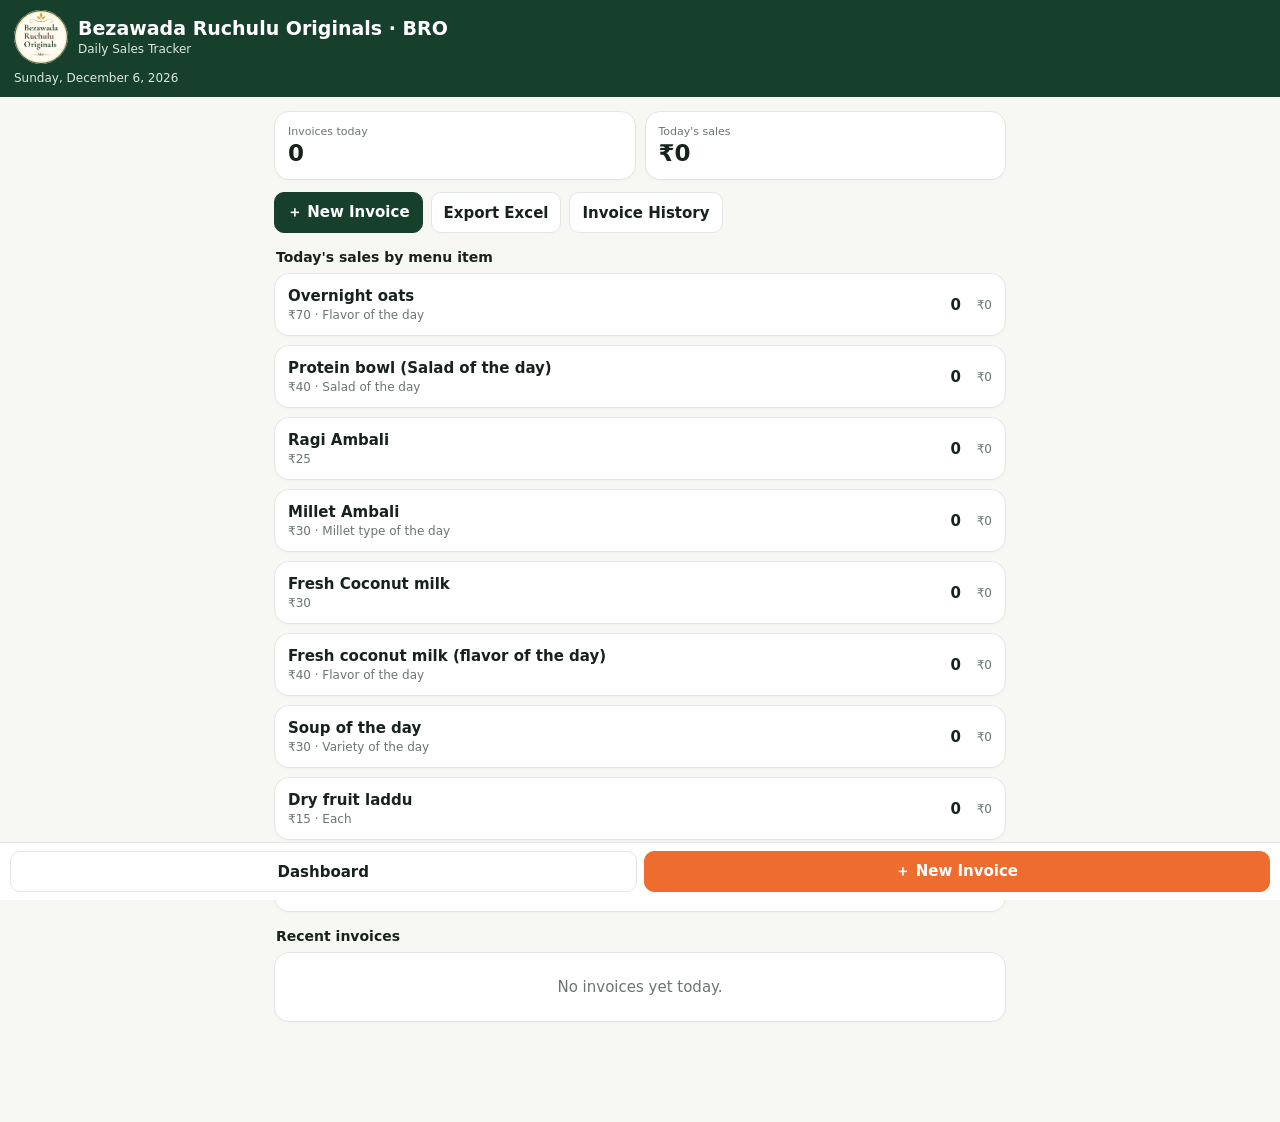
==== BRO_Daily_Sales_Invoice_Tracker.html @ 113134ef "Add files via upload Sales html" ====
<!doctype html>
<html lang="en">
<head>
<meta charset="utf-8"><meta name="viewport" content="width=device-width,initial-scale=1,viewport-fit=cover">
<meta name="theme-color" content="#163f2c"><title>BRO Daily Sales Tracker</title>
<style>
:root{--green:#163f2c;--brown:#5b321f;--gold:#d3a52e;--orange:#ef6c2f;--bg:#f7f7f3;--card:#fff;--ink:#18221d;--muted:#6b756f;--line:#e3e7e3;--danger:#b42318;--ok:#18794e}
*{box-sizing:border-box}body{margin:0;background:var(--bg);color:var(--ink);font:15px system-ui,-apple-system,BlinkMacSystemFont,"Segoe UI",sans-serif}
header{background:var(--green);color:#fff;padding:10px 14px calc(12px + env(safe-area-inset-top));position:sticky;top:0;z-index:20}.brand{display:flex;align-items:center;gap:10px}.brand img{width:54px;height:54px;object-fit:contain;border-radius:50%;background:#fff}.brand-title{font-weight:800;font-size:19px;line-height:1.15}.brand-sub{font-size:12px;color:#dce8e0;margin-top:2px}.date{font-size:12px;color:#dce8e0;margin-top:7px}
main{max-width:760px;margin:auto;padding:14px 14px 100px}.screen{display:none}.screen.active{display:block}.summary{display:grid;grid-template-columns:1fr 1fr;gap:9px;margin-bottom:12px}.card{background:var(--card);border:1px solid var(--line);border-radius:15px;padding:13px;box-shadow:0 1px 2px #00000008}.label{font-size:11px;color:var(--muted)}.big{font-size:23px;font-weight:800;margin-top:2px}.toolbar{display:flex;gap:8px;flex-wrap:wrap;margin:10px 0}.btn{border:1px solid var(--line);background:#fff;color:var(--ink);border-radius:10px;padding:10px 12px;font:inherit;font-weight:750}.btn.primary{background:var(--green);border-color:var(--green);color:#fff}.btn.accent{background:var(--orange);border-color:var(--orange);color:#fff}.btn.danger{color:var(--danger)}.btn:disabled{opacity:.45}
.section-title{font-size:14px;font-weight:850;margin:16px 2px 8px}.menu{display:flex;flex-direction:column;gap:9px}.item{display:grid;grid-template-columns:1fr auto;gap:9px;align-items:center}.name{font-weight:800}.meta{font-size:12px;color:var(--muted);margin-top:3px}.actions{display:flex;align-items:center;gap:7px}.qty{min-width:28px;text-align:center;font-weight:850}.sell{background:var(--green);color:#fff;border:0;border-radius:11px;padding:11px 14px;font-weight:850}.minus{background:#fff;border:1px solid var(--line);border-radius:9px;padding:8px 11px;font-weight:800}.cartrow{display:grid;grid-template-columns:1fr auto;gap:10px;align-items:center;padding:9px 0}.line-total{font-weight:800}.total{display:flex;justify-content:space-between;font-weight:900;font-size:19px;padding-top:12px}.empty{color:var(--muted);text-align:center;padding:25px 5px}.notice{background:#fff8e7;border-color:#f0d58b}.success{background:#ecfdf3;border-color:#b7e5c8;color:#12663e}.small{font-size:12px;color:var(--muted)}
input{width:100%;padding:11px;border:1px solid #cfd6d1;border-radius:10px;font:inherit;margin-top:5px;background:#fff}label{font-size:13px;font-weight:700;display:block;margin-bottom:10px}.row2{display:grid;grid-template-columns:1fr 1fr;gap:10px}.invoice-head{display:flex;justify-content:space-between;gap:10px;margin-bottom:10px}.invoice-no{font-weight:850}.history-item{display:flex;justify-content:space-between;gap:10px;align-items:center}.history-item+.history-item{margin-top:8px}.muted{color:var(--muted)}
footer{position:fixed;bottom:0;left:0;right:0;background:#fff;border-top:1px solid var(--line);padding:8px 10px calc(8px + env(safe-area-inset-bottom));display:flex;gap:7px;z-index:30}footer .btn{flex:1}.hidden{display:none!important}
.invoice-print{display:none}dialog{border:0;border-radius:16px;padding:0;width:min(92vw,520px);box-shadow:0 20px 70px #0005}dialog::backdrop{background:#0007}
@media print{body{background:#fff}.no-print{display:none!important}.invoice-print{display:block!important;padding:20px;max-width:720px;margin:auto}.print-logo{width:80px;height:80px}.print-brand{display:flex;align-items:center;gap:14px;border-bottom:2px solid #163f2c;padding-bottom:10px}.print-title{font-size:24px;font-weight:900}.print-meta{margin:12px 0}.print-table{width:100%;border-collapse:collapse}.print-table th,.print-table td{border-bottom:0;padding:7px;text-align:left}.print-table .r{text-align:right}.print-total{text-align:right;font-size:18px;font-weight:900;margin-top:12px}}
</style></head>
<body>
<header class="no-print"><div class="brand"><img id="logo" alt="BRO logo"><div><div class="brand-title">Bezawada Ruchulu Originals · BRO</div><div class="brand-sub">Daily Sales Tracker</div></div></div><div class="date" id="today"></div></header>
<main class="no-print">
<section id="dashboard" class="screen active">
<div class="summary"><div class="card"><div class="label">Invoices today</div><div class="big" id="invoiceCount">0</div></div><div class="card"><div class="label">Today's sales</div><div class="big">₹<span id="revenue">0</span></div></div></div>
<div class="toolbar"><button class="btn primary" id="newInvoiceBtn">＋ New Invoice</button><button class="btn" id="exportBtn">Export Excel</button><button class="btn" id="historyBtn">Invoice History</button></div>
<div class="section-title">Today's sales by menu item</div><div id="salesMenu" class="menu"></div>
<div class="section-title">Recent invoices</div><div id="recentInvoices"></div>
</section>
<section id="invoiceScreen" class="screen">
<div class="toolbar"><button class="btn" id="backBtn">← Dashboard</button></div>
<div class="card"><div class="invoice-head"><div><div class="label">New invoice</div><div class="invoice-no" id="newInvoiceNo"></div></div><div class="small" id="invoiceTime"></div></div>
<label>Customer name<input id="customerName" autocomplete="name" placeholder="Customer name"></label>
<label>Mobile number<input id="customerPhone" type="tel" inputmode="tel" autocomplete="tel" placeholder="Mobile number" maxlength="15"></label>
</div>
<div class="section-title">Menu items</div><div id="invoiceMenu" class="menu"></div>
<div class="card" style="margin-top:12px"><div id="cart"></div><div class="total"><span>Total</span><span>₹<span id="cartTotal">0</span></span></div><div class="toolbar"><button class="btn primary" id="submitInvoice">Save Invoice</button></div><div class="small">Saving the invoice updates today's sales immediately.</div></div>
</section>
<section id="historyScreen" class="screen"><div class="toolbar"><button class="btn" id="historyBack">← Dashboard</button></div><div class="section-title">Invoice history</div><div id="historyList"></div></section>
<section id="viewScreen" class="screen"><div class="toolbar"><button class="btn" id="viewBack">← Back</button></div><div id="viewInvoice"></div></section>
</main>
<footer class="no-print"><button class="btn" id="dashNav">Dashboard</button><button class="btn accent" id="newNav">＋ New Invoice</button></footer>
<dialog id="spiceDialog"><div class="card" style="margin:0;border:0;box-shadow:none"><div class="invoice-head"><div><div class="label">Spices & Podis</div><div class="invoice-no">Add item to invoice</div></div><button class="btn" type="button" onclick="spiceDialog.close()">×</button></div><label>Item name<input id="spiceName" list="spiceOptions" placeholder="Search existing or type a new item" autocomplete="off"><datalist id="spiceOptions"></datalist></label><label>Price per unit (₹)<input id="spicePrice" type="number" min="0" step="0.01" inputmode="decimal" placeholder="Enter price"></label><div class="toolbar"><button class="btn" type="button" onclick="spiceDialog.close()">Cancel</button><button class="btn primary" type="button" id="addSpiceConfirm">Add to invoice</button></div><div class="small">Existing spice/podi names are remembered for faster selection. You can type a new name here and it will be added to the list.</div></div></dialog>
<div id="printArea" class="invoice-print"></div>
<script>
const LOGO='[data-uri]';
const KEY='broInvoiceSalesV2';
const DEFAULT_ITEMS=[
{id:'oats',name:'Overnight oats',price:70,desc:'Flavor of the day',type:'fixed'},
{id:'protein',name:'Protein bowl (Salad of the day)',price:40,desc:'Salad of the day',type:'fixed'},
{id:'ragi',name:'Ragi Ambali',price:25,desc:'',type:'fixed'},
{id:'millet',name:'Millet Ambali',price:30,desc:'Millet type of the day',type:'fixed'},
{id:'coconut',name:'Fresh Coconut milk',price:30,desc:'',type:'fixed'},
{id:'coconutflavor',name:'Fresh coconut milk (flavor of the day)',price:40,desc:'Flavor of the day',type:'fixed'},
{id:'soup',name:'Soup of the day',price:30,desc:'Variety of the day',type:'fixed'},
{id:'laddu',name:'Dry fruit laddu',price:15,desc:'Each',type:'fixed'},
{id:'spices',name:'Spices and podis',price:null,desc:'Enter price per unit at sale',type:'variable'}];
let db=JSON.parse(localStorage.getItem(KEY)||'null');
if(!db) db={items:DEFAULT_ITEMS, invoices:[], seq:{}};
if(!db.items?.length) db.items=DEFAULT_ITEMS;
if(!db.invoices) db.invoices=[]; if(!db.seq) db.seq={}; if(!db.spiceItems) db.spiceItems=[];
let cart={}; let editingId=null; let currentViewId=null;
const todayKey=()=>new Date().toISOString().slice(0,10);
const todayDate=()=>new Date().toLocaleDateString(undefined,{weekday:'long',year:'numeric',month:'long',day:'numeric'});
const money=n=>Number(n||0).toLocaleString('en-IN',{maximumFractionDigits:2});
const save=()=>localStorage.setItem(KEY,JSON.stringify(db));
const esc=x=>String(x??'').replace(/[&<>"']/g,m=>({'&':'&amp;','<':'&lt;','>':'&gt;','"':'&quot;',"'":'&#39;'}[m]));
function invoiceNoFor(date){db.seq[date]=(db.seq[date]||0)+1;return `BRO-${date.replaceAll('-','')}-${String(db.seq[date]).padStart(3,'0')}`}
function invoicesToday(){return db.invoices.filter(x=>x.date===todayKey()&&!x.cancelled)}
function show(id){document.querySelectorAll('.screen').forEach(x=>x.classList.remove('active'));document.getElementById(id).classList.add('active');window.scrollTo(0,0)}
function renderHeader(){document.getElementById('logo').src=LOGO;document.getElementById('today').textContent=todayDate()}
function renderDashboard(){
 const inv=invoicesToday(), revenue=inv.reduce((a,x)=>a+x.total,0);document.getElementById('invoiceCount').textContent=inv.length;document.getElementById('revenue').textContent=money(revenue);
 const rows=db.items.map(it=>{const lines=inv.flatMap(x=>x.items.filter(y=>y.itemId===it.id));const q=lines.reduce((a,x)=>a+x.qty,0),r=lines.reduce((a,x)=>a+x.lineTotal,0);return `<div class="card item"><div><div class="name">${esc(it.name)}</div><div class="meta">${it.type==='variable'?'Variable price':'₹'+money(it.price)}${it.desc?' · '+esc(it.desc):''}</div></div><div class="actions"><span class="qty">${q}</span><span class="small">₹${money(r)}</span></div></div>`}).join('');document.getElementById('salesMenu').innerHTML=rows;
 const recent=inv.slice().sort((a,b)=>b.ts-a.ts).slice(0,5);document.getElementById('recentInvoices').innerHTML=recent.length?recent.map(x=>`<div class="card history-item"><div><b>${esc(x.invoiceNo)}</b><div class="small">${esc(x.customerName)} · ${esc(x.customerPhone)}</div><div class="small">${x.items.reduce((a,y)=>a+y.qty,0)} units · ${esc(x.time)}</div></div><div><b>₹${money(x.total)}</b><br><button class="btn" onclick="viewInvoice('${x.id}')">View</button></div></div>`).join(''):'<div class="card empty">No invoices yet today.</div>';
}
function renderInvoiceMenu(){document.getElementById('invoiceMenu').innerHTML=db.items.map(it=>{
 const q=Object.values(cart).filter(c=>c.itemId===it.id).reduce((a,c)=>a+c.qty,0);
 const isSpice=it.id==='spices';
 return `<div class="card item"><div><div class="name">${esc(it.name)}</div><div class="meta">${isSpice?'Choose item name & enter price when adding':'₹'+money(it.price)+' per unit'}${it.desc?' · '+esc(it.desc):''}</div></div><div class="actions">${q?`<span class="qty">${q}</span>`:''}<button class="sell" onclick="${isSpice?'openSpiceDialog()':`changeQty('${it.id}',1)`}">${isSpice?'Add spice/podi':(q?'＋':'Add +1')}</button></div></div>`}).join('')}
function changeQty(id,delta){const it=db.items.find(x=>x.id===id);if(it.type==='variable')return openSpiceDialog();let key=id, c=cart[key]||{itemId:id,qty:0,unitPrice:it.price};let next=c.qty+delta;if(next<=0){delete cart[key];renderInvoiceMenu();renderCart();return}c.qty=next;cart[key]=c;renderInvoiceMenu();renderCart()}
function openSpiceDialog(){
 document.getElementById('spiceName').value='';document.getElementById('spicePrice').value='';
 document.getElementById('spiceOptions').innerHTML=db.spiceItems.map(n=>`<option value="${esc(n)}"></option>`).join('');
 document.getElementById('spiceDialog').showModal();
 setTimeout(()=>document.getElementById('spiceName').focus(),50);
}
function addSpiceToInvoice(){
 const name=document.getElementById('spiceName').value.trim(), price=Number(document.getElementById('spicePrice').value);
 if(!name)return alert('Enter the spice/podi item name.');
 if(!(price>=0))return alert('Enter a valid price.');
 if(!db.spiceItems.some(n=>n.toLowerCase()===name.toLowerCase())) db.spiceItems.push(name);
 const key='spice_'+name.toLowerCase().replace(/[^a-z0-9]+/g,'_')+'_'+Date.now();
 cart[key]={itemId:'spices',name,qty:1,unitPrice:price,custom:true};
 save();document.getElementById('spiceDialog').close();renderInvoiceMenu();renderCart();
}

function renderCart(){const keys=Object.keys(cart);let total=0;document.getElementById('cart').innerHTML=keys.length?keys.map(id=>{const c=cart[id],it=c.custom?null:db.items.find(x=>x.id===c.itemId),name=c.custom?c.name:it.name,line=c.qty*c.unitPrice;total+=line;return `<div class="cartrow"><div><b>${esc(name)}</b><div class="small">${c.qty} × ₹${money(c.unitPrice)}${c.custom?' · Spices & Podis':''}</div></div><div style="text-align:right"><div class="line-total">₹${money(line)}</div><button class="btn" style="margin-top:5px;padding:5px 8px" onclick="removeCartItem('${id}')">Remove</button></div></div>`}).join(''):'<div class="empty">Add items to the invoice.</div>';document.getElementById('cartTotal').textContent=money(total);return total}
function removeCartItem(key){delete cart[key];renderInvoiceMenu();renderCart()}
function openNewInvoice(){editingId=null;cart={};document.getElementById('customerName').value='';document.getElementById('customerPhone').value='';document.getElementById('newInvoiceNo').textContent=invoiceNoForPreview();document.getElementById('invoiceTime').textContent=new Date().toLocaleTimeString([], {hour:'2-digit',minute:'2-digit'});renderInvoiceMenu();renderCart();show('invoiceScreen')}
function invoiceNoForPreview(){const date=todayKey(),n=(db.seq[date]||0)+1;return `BRO-${date.replaceAll('-','')}-${String(n).padStart(3,'0')}`}
function submitInvoice(){
 let name=document.getElementById('customerName').value.trim(),phone=document.getElementById('customerPhone').value.trim();if(!name)name='not entered';if(!phone)phone='9986038846';if(!/^[+0-9 ()-]{7,20}$/.test(phone))return alert('Enter a valid mobile number.');if(!Object.keys(cart).length)return alert('Add at least one menu item.');
 const total=renderCart();const date=todayKey(),no=invoiceNoFor(date),items=Object.entries(cart).map(([id,c])=>{const it=c.custom?null:db.items.find(x=>x.id===c.itemId);return {itemId:c.custom?'spices':c.itemId,name:c.custom?c.name:it.name,qty:c.qty,unitPrice:Number(c.unitPrice),lineTotal:Number(c.qty*c.unitPrice),category:c.custom?'Spices and podis':undefined}});
 const inv={id:'inv_'+Date.now(),invoiceNo:no,date,time:new Date().toLocaleTimeString([], {hour:'2-digit',minute:'2-digit'}),ts:Date.now(),customerName:name,customerPhone:phone,items,total:Number(total),cancelled:false};db.invoices.push(inv);save();renderDashboard();viewInvoice(inv.id);show('viewScreen');
}
function invoiceHtml(inv){return `<div class="card"><div style="display:flex;align-items:center;gap:10px;border-bottom:2px solid #163f2c;padding-bottom:10px;margin-bottom:12px"><img src="${LOGO}" alt="BRO logo" style="width:58px;height:58px;object-fit:contain;border-radius:50%"><div><div style="font-size:20px;font-weight:900">Bezawada Ruchulu Originals · BRO</div><div class="small">Sale Invoice</div></div></div><div class="invoice-head"><div><b>${esc(inv.invoiceNo)}</b><div class="small">${esc(inv.date)} · ${esc(inv.time)}</div></div><div class="small">Customer: ${esc(inv.customerName)}<br>${esc(inv.customerPhone)}</div></div><table style="width:100%;border-collapse:collapse"><thead><tr><th style="text-align:left;padding:7px">Item</th><th style="text-align:right;padding:7px">Qty</th><th style="text-align:right;padding:7px">Amount</th></tr></thead><tbody>${inv.items.map(i=>`<tr><td style="padding:7px">${esc(i.name)}<div class="small">₹${money(i.unitPrice)} each</div></td><td style="text-align:right;padding:7px">${i.qty}</td><td style="text-align:right;padding:7px">₹${money(i.lineTotal)}</td></tr>`).join('')}</tbody></table><div class="total"><span>Total</span><span>₹${money(inv.total)}</span></div><div class="toolbar"><button class="btn primary" onclick="shareInvoice('${inv.id}')">Share Invoice</button><button class="btn" onclick="printInvoice('${inv.id}')">Print / Save PDF</button><button class="btn danger" onclick="cancelInvoice('${inv.id}')">Cancel Invoice</button><button class="btn" onclick="openNewInvoice()">New Invoice</button></div><div class="small">Sharing opens your phone's share sheet; select WhatsApp. You can also skip sharing and continue with a new invoice.</div></div>`}
function viewInvoice(id){currentViewId=id;const inv=db.invoices.find(x=>x.id===id);if(!inv)return;document.getElementById('viewInvoice').innerHTML=invoiceHtml(inv);show('viewScreen')}
function cancelInvoice(id){const inv=db.invoices.find(x=>x.id===id);if(!inv||inv.cancelled)return;if(confirm(`Cancel ${inv.invoiceNo}? Its sales will be removed from today's totals.`)){inv.cancelled=true;inv.cancelledAt=Date.now();save();renderDashboard();show('dashboard')}}
function buildShareText(inv){return `BRO - Bezawada Ruchulu Originals\nInvoice: ${inv.invoiceNo}\nDate: ${inv.date} ${inv.time}\nCustomer: ${inv.customerName}\nMobile: ${inv.customerPhone}\n\n${inv.items.map(i=>`${i.name} × ${i.qty} = ₹${money(i.lineTotal)}`).join('\n')}\n\nTOTAL: ₹${money(inv.total)}`}

function pdfEsc(s){return String(s).replace(/\\/g,'\\\\').replace(/\(/g,'\\(').replace(/\)/g,'\\)')}
function pdfMoney(n){return money(n)}
function wrapText(text,maxChars){
 const words=String(text).split(/\s+/), out=[]; let line='';
 for(const w of words){if((line+' '+w).trim().length>maxChars){if(line)out.push(line);line=w}else line=(line+' '+w).trim()}
 if(line)out.push(line); return out.length?out:[''];
}
async function logoJpeg(){
 return await new Promise((resolve,reject)=>{
  const img=new Image(); img.onload=()=>{const c=document.createElement('canvas');const size=420;c.width=size;c.height=size;const ctx=c.getContext('2d');ctx.fillStyle='#fff';ctx.fillRect(0,0,size,size);ctx.drawImage(img,0,0,size,size);resolve({dataUrl:c.toDataURL('image/jpeg',0.92),width:size,height:size})};img.onerror=reject;img.src=LOGO;
 });
}
function b64Bytes(b64){const bin=atob(b64),u=new Uint8Array(bin.length);for(let i=0;i<bin.length;i++)u[i]=bin.charCodeAt(i);return u}
function concatBytes(parts){let n=0;for(const p of parts)n+=p.length;const out=new Uint8Array(n);let o=0;for(const p of parts){out.set(p,o);o+=p.length}return out}
function ascii(s){return new TextEncoder().encode(s)}
function makePdfBytes(inv,jpeg){
 const raw=b64Bytes(jpeg.dataUrl.split(',')[1]);
 const objects=[];
 objects[1]=ascii('<< /Type /Catalog /Pages 2 0 R >>');
 objects[2]=ascii('<< /Type /Pages /Kids [3 0 R] /Count 1 >>');
 objects[4]=ascii('<< /Type /Font /Subtype /Type1 /BaseFont /Helvetica >>');
 const content=[];
 const W=595,H=842; let y=805;
 const text=(x,yy,size,str,bold=false)=>{content.push(`BT /F1 ${size} Tf ${bold?'0.08 0.25 0.18 rg':'0.12 0.12 0.12 rg'} ${x} ${yy} Td (${pdfEsc(str)}) Tj ET`)};
 const textRight=(rightX,yy,size,str,bold=false)=>{const approx=Math.max(0,String(str).length*size*0.52);text(rightX-approx,yy,size,str,bold)};
 const line=(x1,y1,x2,y2)=>content.push(`0.08 0.25 0.18 RG 1.2 w ${x1} ${y1} m ${x2} ${y2} l S`);
 // Header matching print layout
 content.push('q 70 0 0 70 40 750 cm /Im1 Do Q');
 text(125,790,24,'Bezawada Ruchulu Originals - BRO',true);
 text(125,768,11,'Sale Invoice');
 line(40,742,555,742);
 text(40,715,11,`Invoice: ${inv.invoiceNo}`,true);
 text(40,697,10,`Date: ${inv.date} ${inv.time}`);
 text(40,679,10,`Customer: ${inv.customerName}`);
 text(40,661,10,`Mobile: ${inv.customerPhone}`);
 y=625;
 content.push('0.95 0.95 0.95 rg 40 605 515 22 re f');
 text(48,612,10,'Item',true); textRight(425,612,10,'Qty',true); textRight(555,612,10,'Amount',true);
 y=592;
 for(const item of inv.items){
   const itemLines=wrapText(item.name,42);
   const rowH=Math.max(30,itemLines.length*13+12);
   if(y-rowH<90) break;
   itemLines.forEach((ln,j)=>text(48,y-j*13,10,ln));
   text(48,y-itemLines.length*13,8,`Rs. ${pdfMoney(item.unitPrice)} each`);
   textRight(425,y,10,String(item.qty));
   textRight(555,y,10,`Rs. ${pdfMoney(item.lineTotal)}`);
   y-=rowH;
 }
 textRight(425,y-4,14,'Total',true); textRight(555,y-4,14,`Rs. ${pdfMoney(inv.total)}`,true);
 y-=38; line(40,y,555,y);
 text(40,y-24,9,'Thank you for your order.\n Powered by Mitrai.one');
 const stream=ascii(content.join('\n'));
 objects[5]=concatBytes([ascii(`<< /Type /XObject /Subtype /Image /Width ${jpeg.width} /Height ${jpeg.height} /ColorSpace /DeviceRGB /BitsPerComponent 8 /Filter /DCTDecode /Length ${raw.length} >>\nstream\n`),raw,ascii('\nendstream')]);
 objects[6]=concatBytes([ascii(`<< /Length ${stream.length} >>\nstream\n`),stream,ascii('\nendstream')]);
 objects[3]=ascii('<< /Type /Page /Parent 2 0 R /MediaBox [0 0 595 842] /Resources << /Font << /F1 4 0 R >> /XObject << /Im1 5 0 R >> >> /Contents 6 0 R >>');
 const parts=[ascii('%PDF-1.4\n%\xFF\xFF\xFF\xFF\n')]; const offsets=new Array(7).fill(0); let pos=parts[0].length;
 for(let i=1;i<=6;i++){const head=ascii(`${i} 0 obj\n`),tail=ascii('\nendobj\n');offsets[i]=pos;parts.push(head,objects[i],tail);pos+=head.length+objects[i].length+tail.length}
 const xrefPos=pos; let xref=`xref\n0 7\n0000000000 65535 f \n`;for(let i=1;i<=6;i++)xref+=String(offsets[i]).padStart(10,'0')+' 00000 n \n';xref+=`trailer\n<< /Size 7 /Root 1 0 R >>\nstartxref\n${xrefPos}\n%%EOF`;
 parts.push(ascii(xref)); return concatBytes(parts);
}
async function createInvoicePdf(inv){const jpeg=await logoJpeg();return new Blob([makePdfBytes(inv,jpeg)],{type:'application/pdf'})}
async function shareInvoice(id){
 const inv=db.invoices.find(x=>x.id===id);if(!inv)return;
 try{
   const pdf=await createInvoicePdf(inv), file=new File([pdf],`Invoice_${inv.invoiceNo}.pdf`,{type:'application/pdf'});
   if(navigator.share && (!navigator.canShare || navigator.canShare({files:[file]}))){
     await navigator.share({title:`Invoice ${inv.invoiceNo}`,text:`BRO invoice ${inv.invoiceNo}`,files:[file]});
   }else{
     const a=document.createElement('a');a.href=URL.createObjectURL(pdf);a.download=`Invoice_${inv.invoiceNo}.pdf`;a.click();setTimeout(()=>URL.revokeObjectURL(a.href),1000);
     alert('The PDF invoice was downloaded. Open WhatsApp and attach the PDF to share it.');
   }
 }catch(e){console.error(e);alert('Could not create/share the PDF. You can use Print / Save PDF instead.');}
}
function printInvoice(id){const inv=db.invoices.find(x=>x.id===id);if(!inv)return;document.getElementById('printArea').innerHTML=`<div class="print-brand"><img class="print-logo" src="${LOGO}"><div><div class="print-title">Bezawada Ruchulu Originals - BRO</div><div>Sale Invoice</div></div></div><div class="print-meta"><b>Invoice:</b> ${esc(inv.invoiceNo)}<br><b>Date:</b> ${esc(inv.date)} ${esc(inv.time)}<br><b>Customer:</b> ${esc(inv.customerName)}<br><b>Mobile:</b> ${esc(inv.customerPhone)}</div><table class="print-table"><thead><tr><th>Item</th><th>Qty</th><th class="r">Amount</th></tr></thead><tbody>${inv.items.map(i=>`<tr><td>${esc(i.name)}<br><small>₹${money(i.unitPrice)} each</small></td><td>${i.qty}</td><td class="r">₹${money(i.lineTotal)}</td></tr>`).join('')}</tbody></table><div class="print-total">Total: ₹${money(inv.total)}</div>`;window.print()}
function renderHistory(){const arr=db.invoices.slice().sort((a,b)=>b.ts-a.ts);document.getElementById('historyList').innerHTML=arr.length?arr.map(x=>`<div class="card history-item ${x.cancelled?'notice':''}"><div><b>${esc(x.invoiceNo)}</b><div class="small">${esc(x.date)} ${esc(x.time)} · ${esc(x.customerName)}</div><div class="small">${x.cancelled?'CANCELLED':'₹'+money(x.total)}</div></div><button class="btn" onclick="viewInvoice('${x.id}')">View</button></div>`).join(''):'<div class="card empty">No invoices saved.</div>'}
function xml(s){return esc(s).replace(/&#39;/g,'&apos;')}
function exportExcel(){
 const headers=['Invoice No','Date','Time','Customer Name','Mobile Number','Invoice Total','Status'];
 const detailsHeaders=['Invoice No','Date','Time','Customer Name','Mobile Number','Item','Quantity','Unit Price','Line Total','Status'];
 const invs=db.invoices;
 const sheet=(name,heads,rows)=>`<Worksheet ss:Name="${xml(name)}"><Table><Row>${heads.map(h=>`<Cell><Data ss:Type="String">${xml(h)}</Data></Cell>`).join('')}</Row>${rows.map(r=>`<Row>${r.map((v,i)=>`<Cell><Data ss:Type="${typeof v==='number'?'Number':'String'}">${xml(v)}</Data></Cell>`).join('')}</Row>`).join('')}</Table></Worksheet>`;
 const hrows=invs.map(i=>[i.invoiceNo,i.date,i.time,i.customerName,i.customerPhone,i.total,i.cancelled?'Cancelled':'Paid']);
 const drows=[];invs.forEach(i=>i.items.forEach(x=>drows.push([i.invoiceNo,i.date,i.time,i.customerName,i.customerPhone,x.name,x.qty,x.unitPrice,x.lineTotal,i.cancelled?'Cancelled':'Paid'])));
 const xls=`<?xml version="1.0"?><Workbook xmlns="urn:schemas-microsoft-com:office:spreadsheet" xmlns:ss="urn:schemas-microsoft-com:office:spreadsheet"><Styles><Style ss:ID="Default"><Font ss:FontName="Calibri" ss:Size="11"/></Style></Styles>${sheet('Invoice Header',headers,hrows)}${sheet('Invoice Details',detailsHeaders,drows)}</Workbook>`;
 const blob=new Blob([xls],{type:'application/vnd.ms-excel'}),a=document.createElement('a');a.href=URL.createObjectURL(blob);a.download=`BRO_Sales_${todayKey()}.xls`;a.click();URL.revokeObjectURL(a.href)
}
document.getElementById('addSpiceConfirm').onclick=addSpiceToInvoice;document.getElementById('newInvoiceBtn').onclick=openNewInvoice;document.getElementById('newNav').onclick=openNewInvoice;document.getElementById('submitInvoice').onclick=submitInvoice;document.getElementById('exportBtn').onclick=exportExcel;document.getElementById('dashNav').onclick=()=>{renderDashboard();show('dashboard')};document.getElementById('backBtn').onclick=()=>{renderDashboard();show('dashboard')};document.getElementById('historyBtn').onclick=()=>{renderHistory();show('historyScreen')};document.getElementById('historyBack').onclick=()=>{renderDashboard();show('dashboard')};document.getElementById('viewBack').onclick=()=>{renderDashboard();show('dashboard')};
renderHeader();renderDashboard();
</script></body></html>
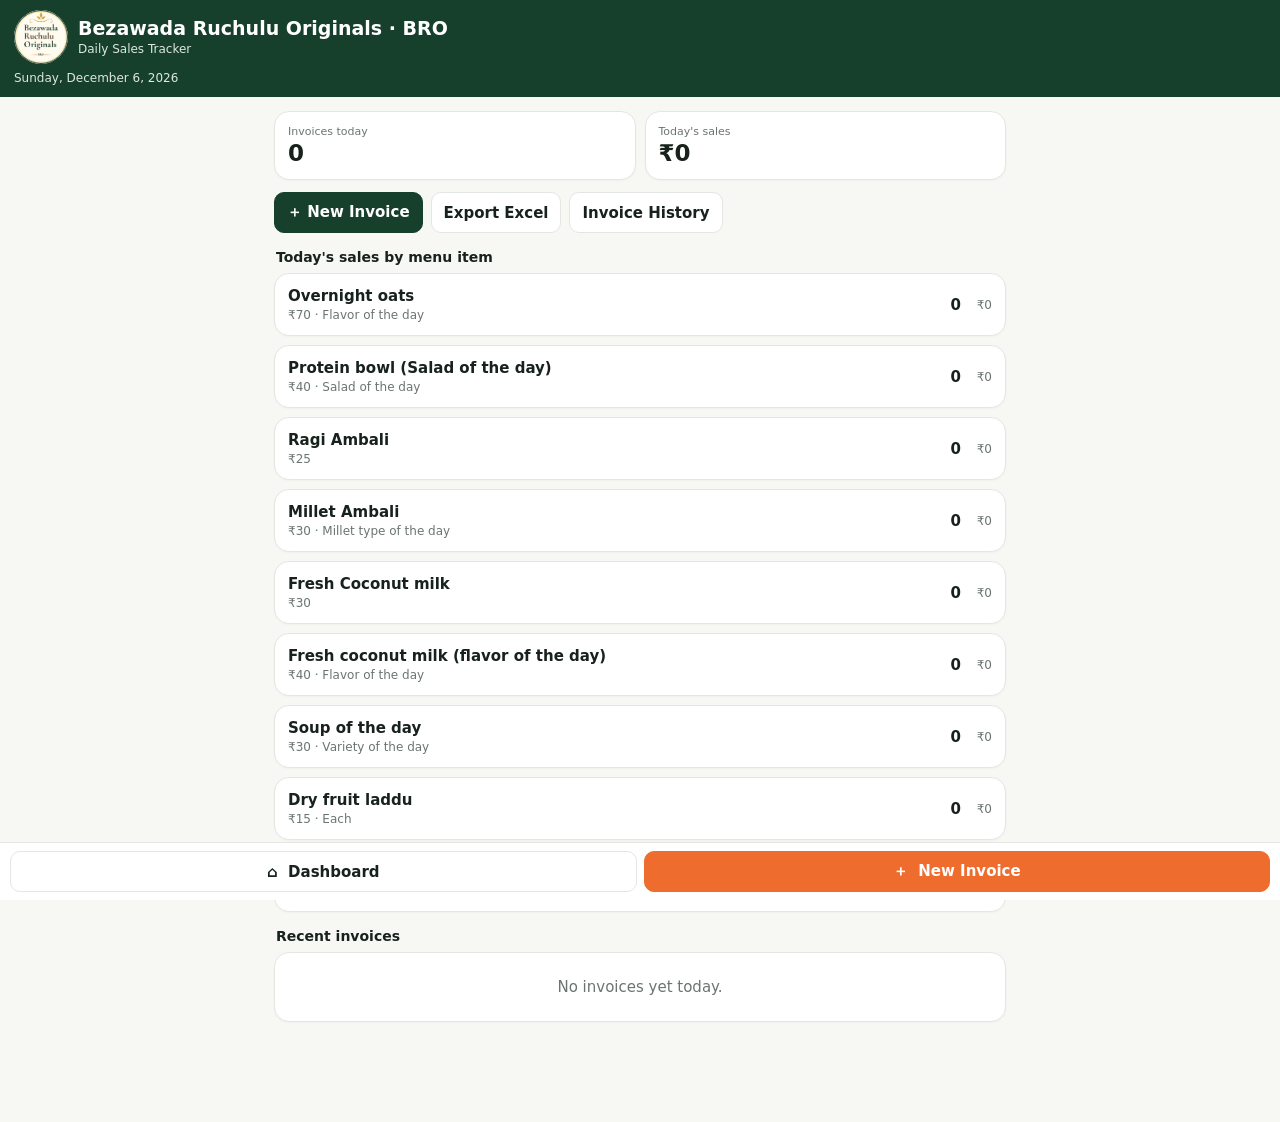
==== commit 4ed987eb: "Update BRO_Daily_Sales_Invoice_Tracker.html updated invoice gen screen to have save option in footer" ====
--- a/BRO_Daily_Sales_Invoice_Tracker.html
+++ b/BRO_Daily_Sales_Invoice_Tracker.html
@@ -1,7 +1,10 @@
 <!doctype html>
 <html lang="en">
 <head>
-<meta charset="utf-8"><meta name="viewport" content="width=device-width,initial-scale=1,viewport-fit=cover">
+<meta charset="utf-8"><meta name="viewport" content="width=device-width,initial-scale=1,viewport-fit=cover,maximum-scale=1,user-scalable=no">
+<meta name="apple-mobile-web-app-capable" content="yes"><meta name="apple-mobile-web-app-status-bar-style" content="default"><meta name="apple-mobile-web-app-title" content="BRO Sales"><meta name="mobile-web-app-capable" content="yes">
+<link rel="apple-touch-icon" href="bro-logo.png"><link rel="icon" type="image/png" href="bro-logo.png">
+<link rel="manifest" href="manifest.webmanifest">
 <meta name="theme-color" content="#163f2c"><title>BRO Daily Sales Tracker</title>
 <style>
 :root{--green:#163f2c;--brown:#5b321f;--gold:#d3a52e;--orange:#ef6c2f;--bg:#f7f7f3;--card:#fff;--ink:#18221d;--muted:#6b756f;--line:#e3e7e3;--danger:#b42318;--ok:#18794e}
@@ -9,9 +12,10 @@
 header{background:var(--green);color:#fff;padding:10px 14px calc(12px + env(safe-area-inset-top));position:sticky;top:0;z-index:20}.brand{display:flex;align-items:center;gap:10px}.brand img{width:54px;height:54px;object-fit:contain;border-radius:50%;background:#fff}.brand-title{font-weight:800;font-size:19px;line-height:1.15}.brand-sub{font-size:12px;color:#dce8e0;margin-top:2px}.date{font-size:12px;color:#dce8e0;margin-top:7px}
 main{max-width:760px;margin:auto;padding:14px 14px 100px}.screen{display:none}.screen.active{display:block}.summary{display:grid;grid-template-columns:1fr 1fr;gap:9px;margin-bottom:12px}.card{background:var(--card);border:1px solid var(--line);border-radius:15px;padding:13px;box-shadow:0 1px 2px #00000008}.label{font-size:11px;color:var(--muted)}.big{font-size:23px;font-weight:800;margin-top:2px}.toolbar{display:flex;gap:8px;flex-wrap:wrap;margin:10px 0}.btn{border:1px solid var(--line);background:#fff;color:var(--ink);border-radius:10px;padding:10px 12px;font:inherit;font-weight:750}.btn.primary{background:var(--green);border-color:var(--green);color:#fff}.btn.accent{background:var(--orange);border-color:var(--orange);color:#fff}.btn.danger{color:var(--danger)}.btn:disabled{opacity:.45}
 .section-title{font-size:14px;font-weight:850;margin:16px 2px 8px}.menu{display:flex;flex-direction:column;gap:9px}.item{display:grid;grid-template-columns:1fr auto;gap:9px;align-items:center}.name{font-weight:800}.meta{font-size:12px;color:var(--muted);margin-top:3px}.actions{display:flex;align-items:center;gap:7px}.qty{min-width:28px;text-align:center;font-weight:850}.sell{background:var(--green);color:#fff;border:0;border-radius:11px;padding:11px 14px;font-weight:850}.minus{background:#fff;border:1px solid var(--line);border-radius:9px;padding:8px 11px;font-weight:800}.cartrow{display:grid;grid-template-columns:1fr auto;gap:10px;align-items:center;padding:9px 0}.line-total{font-weight:800}.total{display:flex;justify-content:space-between;font-weight:900;font-size:19px;padding-top:12px}.empty{color:var(--muted);text-align:center;padding:25px 5px}.notice{background:#fff8e7;border-color:#f0d58b}.success{background:#ecfdf3;border-color:#b7e5c8;color:#12663e}.small{font-size:12px;color:var(--muted)}
-input{width:100%;padding:11px;border:1px solid #cfd6d1;border-radius:10px;font:inherit;margin-top:5px;background:#fff}label{font-size:13px;font-weight:700;display:block;margin-bottom:10px}.row2{display:grid;grid-template-columns:1fr 1fr;gap:10px}.invoice-head{display:flex;justify-content:space-between;gap:10px;margin-bottom:10px}.invoice-no{font-weight:850}.history-item{display:flex;justify-content:space-between;gap:10px;align-items:center}.history-item+.history-item{margin-top:8px}.muted{color:var(--muted)}
+input{width:100%;padding:11px;border:1px solid #cfd6d1;border-radius:10px;font:inherit;font-size:16px;margin-top:5px;background:#fff}input[type="tel"],input[type="text"],input[type="number"]{font-size:16px}label{font-size:13px;font-weight:700;display:block;margin-bottom:10px}.row2{display:grid;grid-template-columns:1fr 1fr;gap:10px}.invoice-head{display:flex;justify-content:space-between;gap:10px;margin-bottom:10px}.invoice-no{font-weight:850}.history-item{display:flex;justify-content:space-between;gap:10px;align-items:center}.history-item+.history-item{margin-top:8px}.muted{color:var(--muted)}
 footer{position:fixed;bottom:0;left:0;right:0;background:#fff;border-top:1px solid var(--line);padding:8px 10px calc(8px + env(safe-area-inset-bottom));display:flex;gap:7px;z-index:30}footer .btn{flex:1}.hidden{display:none!important}
 .invoice-print{display:none}dialog{border:0;border-radius:16px;padding:0;width:min(92vw,520px);box-shadow:0 20px 70px #0005}dialog::backdrop{background:#0007}
+html,body{overscroll-behavior-x:none}input,button{touch-action:manipulation}
 @media print{body{background:#fff}.no-print{display:none!important}.invoice-print{display:block!important;padding:20px;max-width:720px;margin:auto}.print-logo{width:80px;height:80px}.print-brand{display:flex;align-items:center;gap:14px;border-bottom:2px solid #163f2c;padding-bottom:10px}.print-title{font-size:24px;font-weight:900}.print-meta{margin:12px 0}.print-table{width:100%;border-collapse:collapse}.print-table th,.print-table td{border-bottom:0;padding:7px;text-align:left}.print-table .r{text-align:right}.print-total{text-align:right;font-size:18px;font-weight:900;margin-top:12px}}
 </style></head>
 <body>
@@ -35,7 +39,7 @@
 <section id="historyScreen" class="screen"><div class="toolbar"><button class="btn" id="historyBack">← Dashboard</button></div><div class="section-title">Invoice history</div><div id="historyList"></div></section>
 <section id="viewScreen" class="screen"><div class="toolbar"><button class="btn" id="viewBack">← Back</button></div><div id="viewInvoice"></div></section>
 </main>
-<footer class="no-print"><button class="btn" id="dashNav">Dashboard</button><button class="btn accent" id="newNav">＋ New Invoice</button></footer>
+<footer class="no-print"><button class="btn" id="dashNav">⌂&nbsp; Dashboard</button><button class="btn accent" id="newNav">＋&nbsp; New Invoice</button><button class="btn primary hidden" id="submitInvoiceFtr" onclick="submitInvoice()">✓&nbsp; Save Invoice</button></footer>
 <dialog id="spiceDialog"><div class="card" style="margin:0;border:0;box-shadow:none"><div class="invoice-head"><div><div class="label">Spices & Podis</div><div class="invoice-no">Add item to invoice</div></div><button class="btn" type="button" onclick="spiceDialog.close()">×</button></div><label>Item name<input id="spiceName" list="spiceOptions" placeholder="Search existing or type a new item" autocomplete="off"><datalist id="spiceOptions"></datalist></label><label>Price per unit (₹)<input id="spicePrice" type="number" min="0" step="0.01" inputmode="decimal" placeholder="Enter price"></label><div class="toolbar"><button class="btn" type="button" onclick="spiceDialog.close()">Cancel</button><button class="btn primary" type="button" id="addSpiceConfirm">Add to invoice</button></div><div class="small">Existing spice/podi names are remembered for faster selection. You can type a new name here and it will be added to the list.</div></div></dialog>
 <div id="printArea" class="invoice-print"></div>
 <script>
@@ -63,7 +67,7 @@
 const esc=x=>String(x??'').replace(/[&<>"']/g,m=>({'&':'&amp;','<':'&lt;','>':'&gt;','"':'&quot;',"'":'&#39;'}[m]));
 function invoiceNoFor(date){db.seq[date]=(db.seq[date]||0)+1;return `BRO-${date.replaceAll('-','')}-${String(db.seq[date]).padStart(3,'0')}`}
 function invoicesToday(){return db.invoices.filter(x=>x.date===todayKey()&&!x.cancelled)}
-function show(id){document.querySelectorAll('.screen').forEach(x=>x.classList.remove('active'));document.getElementById(id).classList.add('active');window.scrollTo(0,0)}
+function show(id){document.querySelectorAll('.screen').forEach(x=>x.classList.remove('active'));document.getElementById(id).classList.add('active');const f=document.getElementById('submitInvoiceFtr');f.classList.toggle('hidden',id!=='invoiceScreen');window.scrollTo(0,0)}
 function renderHeader(){document.getElementById('logo').src=LOGO;document.getElementById('today').textContent=todayDate()}
 function renderDashboard(){
  const inv=invoicesToday(), revenue=inv.reduce((a,x)=>a+x.total,0);document.getElementById('invoiceCount').textContent=inv.length;document.getElementById('revenue').textContent=money(revenue);
@@ -193,5 +197,5 @@
  const blob=new Blob([xls],{type:'application/vnd.ms-excel'}),a=document.createElement('a');a.href=URL.createObjectURL(blob);a.download=`BRO_Sales_${todayKey()}.xls`;a.click();URL.revokeObjectURL(a.href)
 }
 document.getElementById('addSpiceConfirm').onclick=addSpiceToInvoice;document.getElementById('newInvoiceBtn').onclick=openNewInvoice;document.getElementById('newNav').onclick=openNewInvoice;document.getElementById('submitInvoice').onclick=submitInvoice;document.getElementById('exportBtn').onclick=exportExcel;document.getElementById('dashNav').onclick=()=>{renderDashboard();show('dashboard')};document.getElementById('backBtn').onclick=()=>{renderDashboard();show('dashboard')};document.getElementById('historyBtn').onclick=()=>{renderHistory();show('historyScreen')};document.getElementById('historyBack').onclick=()=>{renderDashboard();show('dashboard')};document.getElementById('viewBack').onclick=()=>{renderDashboard();show('dashboard')};
-renderHeader();renderDashboard();
-</script></body></html>+renderHeader();renderDashboard();show('dashboard');
+</script></body></html>
